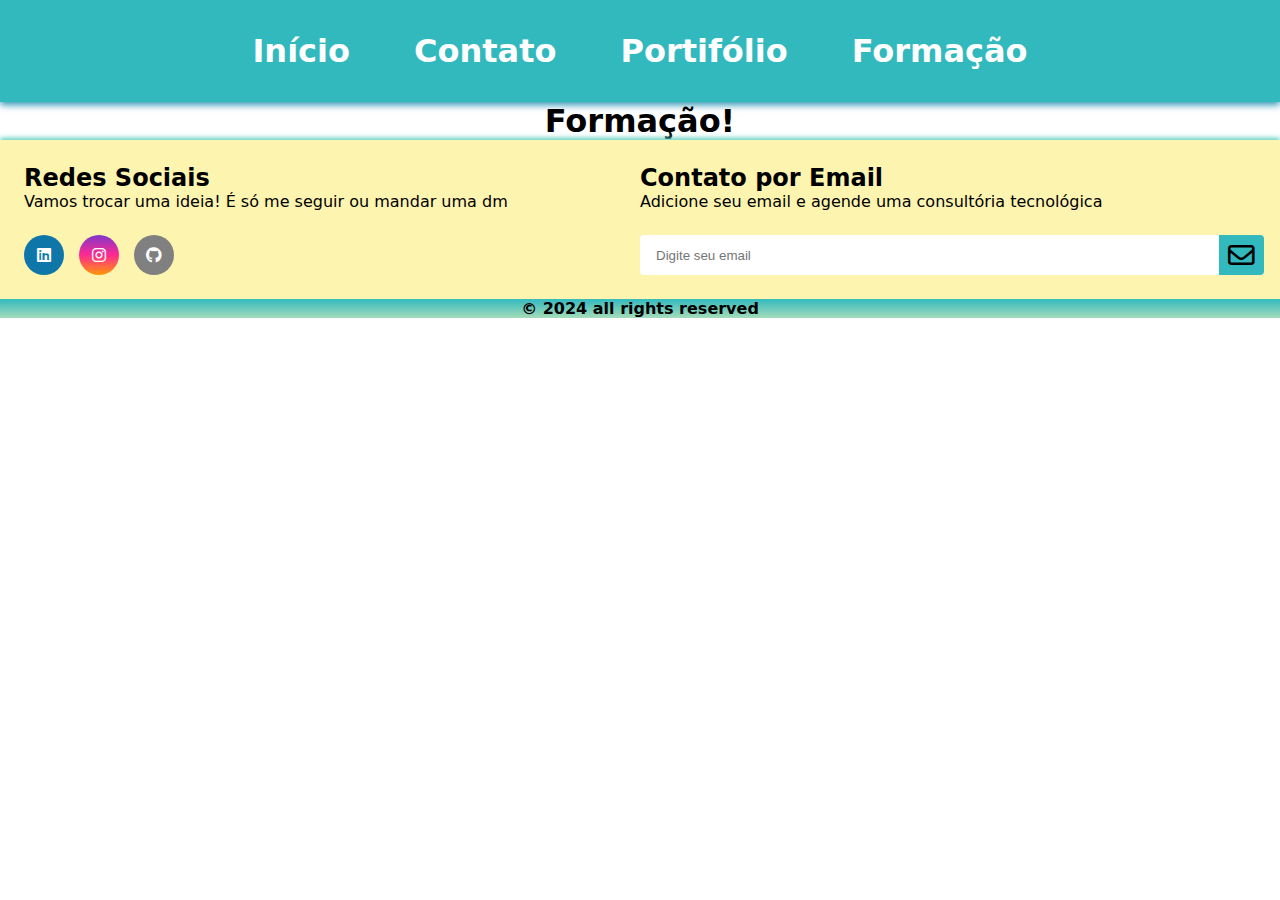
==== pages/formacao/index.html @ ca03d612 "refatora estrutura das páginas do projeto - páginas irão como subpastas dentro de root/pages" ====
<!DOCTYPE html>
<html lang="pt-BR">
<head>
    <meta charset="UTF-8">
    <meta name="viewport" content="width=device-width, initial-scale=1.0">
    <meta http-equiv="X-UA-Compatible" content="IE=edge">
    <title>Home Page</title>
    <link rel="stylesheet" href="styles.css"> <!-- Se tiver um arquivo CSS externo -->
    <link rel="stylesheet" href="../../styles/footer_style.css"><!-- Adiciona o estilo ao footer-->
	<link rel="stylesheet" href="../../styles/navbar_style.css"><!-- Adiciona o estilo ao menu(navbar)-->	
	<link rel="stylesheet" href="../../assets/css/all.min.css"> <!-- Para utilizar fontawesome offiline -->
	<link rel="stylesheet" href="../../assets/css/fontawesome.min.css"> <!-- Para utilizar fontawesome offiline -->
</head>
<body>
    <header>
        <!-- Cabeçalho da página -->
		 <!-- Navegação da página -->
		 <nav class="nav-bar">
			<div class="nav-list">
				<ul>
					<li class="nav-item"><a href="../../index.html" class="nav-link">Início</a></li>
					<li class="nav-item"><a href="#footer_contacts" class="nav-link">Contato</a></li>
					<li class="nav-item"><a href="#" class="nav-link">Portifólio</a></li>
					<li class="nav-item"><a href="index.html" class="nav-link">Formação</a></li>
				</ul>
			</div>
		</nav>
    </header>

	

    <main>
        <!-- Conteúdo principal da página -->
		<h1>Formação!</h1>
    </main>

    <footer>
       <!-- Rodapé da página -->
		<div id="footer_content">
			<div id="footer_contacts">
				<h2>Redes Sociais</h1>
				<p>Vamos trocar uma ideia! É só me seguir ou mandar uma dm</p>
				<div id="footer_social_media">
					<a href="https://www.linkedin.com/in/miqu%C3%A9ias-pereira-coelho-8a0071218/" target="_blank" class="footer_link" id="linkedin">
						<i class="fa-brands fa-linkedin"></i>
					</a>
					
					<a href="https://www.instagram.com/mi.queias/" target="_blank" class="footer_link" id="instagram">
						<i class="fa-brands fa-instagram"></i>
						
					</a>
					
					<a href="https://github.com/miqueiaspcoelho" target="_blank" class="footer_link" id="github">
						<i class="fa-brands fa-github"></i>
					</a>
					
				</div>
			</div>
			<div id="footer_email">
				<h2>Contato por Email</h2>
				<p>Adicione seu email e agende uma consultória tecnológica</p>
				<form>
					<div id="input_group">
					
						<input type="email" id="email_icon" placeholder="Digite seu email" required/>
						<button type="submit" id="email_submit_button">
							<i class="fa-regular fa-envelope fa-2xl"></i>
						</button>
					
					</div>
				</form>
			</div>
		</div>
		
		<div id="footer_copyright">
			&#169
			2024 all rights reserved
		</div>
    </footer>

    <script src="script.js"></script> <!-- Se tiver um arquivo JS externo -->
</body>
</html>
---- pages/formacao/styles.css ----
*paleta de cores do projeto*/
:root {
	--color1:#fdf4b0;
	--color2:#a4dcb9;
	--color3:#5bcebf;
	--color4:#32b9be;
	--color5:#2e97b7;
	--color6:#fff;
	--size: 16rem;
}

html, body{
	margin: 0;
	padding: 0;
	font-family: system-ui;
}

body{
	display: flex;
	flex-direction: column;
}

main{
	flex: 1 0 auto;
	text-align: center;
}
---- styles/footer_style.css ----
/*paleta de cores do projeto*/
:root {
	--color1:#fdf4b0;
	--color2:#a4dcb9;
	--color3:#5bcebf;
	--color4:#32b9be;
	-color5:#2e97b7;
	--color6:#fff;
}
#footer_content{
	position: sticky;
    bottom: 0;
	align-content: center;
	align-items:center;
	justify-content: center;
	background-color: var(--color1);
	padding: 1.5rem;
	display: grid;
	grid-template-columns: repeat(2, 1fr);
	box-shadow: 0px -2px 5px var(--color3);
}


#footer_social_media{
	display: flex;
	gap: 15px;
}

#footer_social_media .footer_link{
	display: flex;
	justify-content: center;
	align-items: center;
	height: 2.5rem;
	width: 2.5rem;
	color: var(--color6);
	border-radius: 50%;
	text-decoration: none;
	margin-top: 1.5rem;
}

#footer_social_media .footer_link:hover{
	opacity: 0.8;
	scale: 1.1;
	transition: 0.5s;
}

#instagram{
	background: linear-gradient(#7f37c9,#ff2992,#ff9807);
}

#linkedin{
	background-color: #0e76a8;
}

#github{
	background-color: #808080;
}

#input_group{
	display: flex;
	align-items: center;
	justify-content: space-between;
	background: var(--color6);
	border-radius: 4px;
	padding-left: 0.5rem;
	width: 100%;
	height: 2.5rem;
	margin-top: 1.5rem;
	
}
#input_group input{
	width: 100%;
	height: 100%;
	margin-top: 0.25rem;
	padding-left: 0.50rem;
	margin-bottom: 0.25rem;
	background: none;
	border: none;
}
#email_submit_button{
	height:100%;
	background: var(--color4);
	padding-top: 0.23rem;
	padding-bottom: 0.23rem;
	padding-left: 0.5rem;
	padding-right: 0.50rem;
	margin-left: 0.23rem;
	border: 1px solid transparent;
	border-top-right-radius: 0.25rem;
	border-bottom-right-radius: 0.25rem;
}

#email_submit_button:hover{
	transition: 0.7s;
	background: var(--color2);
	cursor: pointer;
}

#footer_copyright{
	font-weight: bold;
	justify-content: center;
	align-items:center;
	text-align: center;
	background: linear-gradient(var(--color4), var(--color2));
}

@media screen and (max-width: 768px){
	#footer_content{
		grid-template-columns: repeat(1, 1.5fr);
		
		
	}
}
---- styles/navbar_style.css ----
/*paleta de cores do projeto*/
:root {
	--color1:#fdf4b0;
	--color2:#a4dcb9;
	--color3:#5bcebf;
	--color4:#32b9be;
	--color5:#2e97b7;
	--color6:#fff;
}

*{
	margin:0;
	padding:0;
}
html{
	scroll-behavior: smooth;
}


header{
	background: var(--color4);
	box-shadow: 0px 3px 7px var(--color5);
	
}

.nav-bar{
	display: flex;
	justify-content: center;
	padding: 2rem;
}

.nav-list{
	display: flex;
	align-items:center;
}

.nav-list ul{
	display: flex;
	align-items: center;
	list-style: none;
	
	
}
.nav-item{
	margin-right: 2rem;
	margin-left: 2rem;

}
.nav-link {
	font-weight: bold;
	font-size: 2rem;
	text-decoration: none;
	color: var(--color6);
}
.nav-link:hover{
	opacity: 0.8;
}
@media screen and (max-width: 768px){
	.nav-link {
		font-weight: bold;
		font-size: 0.75rem;
		text-decoration: none;
		color: var(--color6);
	}
	.nav-item{
		margin-right: 0.75rem;
	}
}
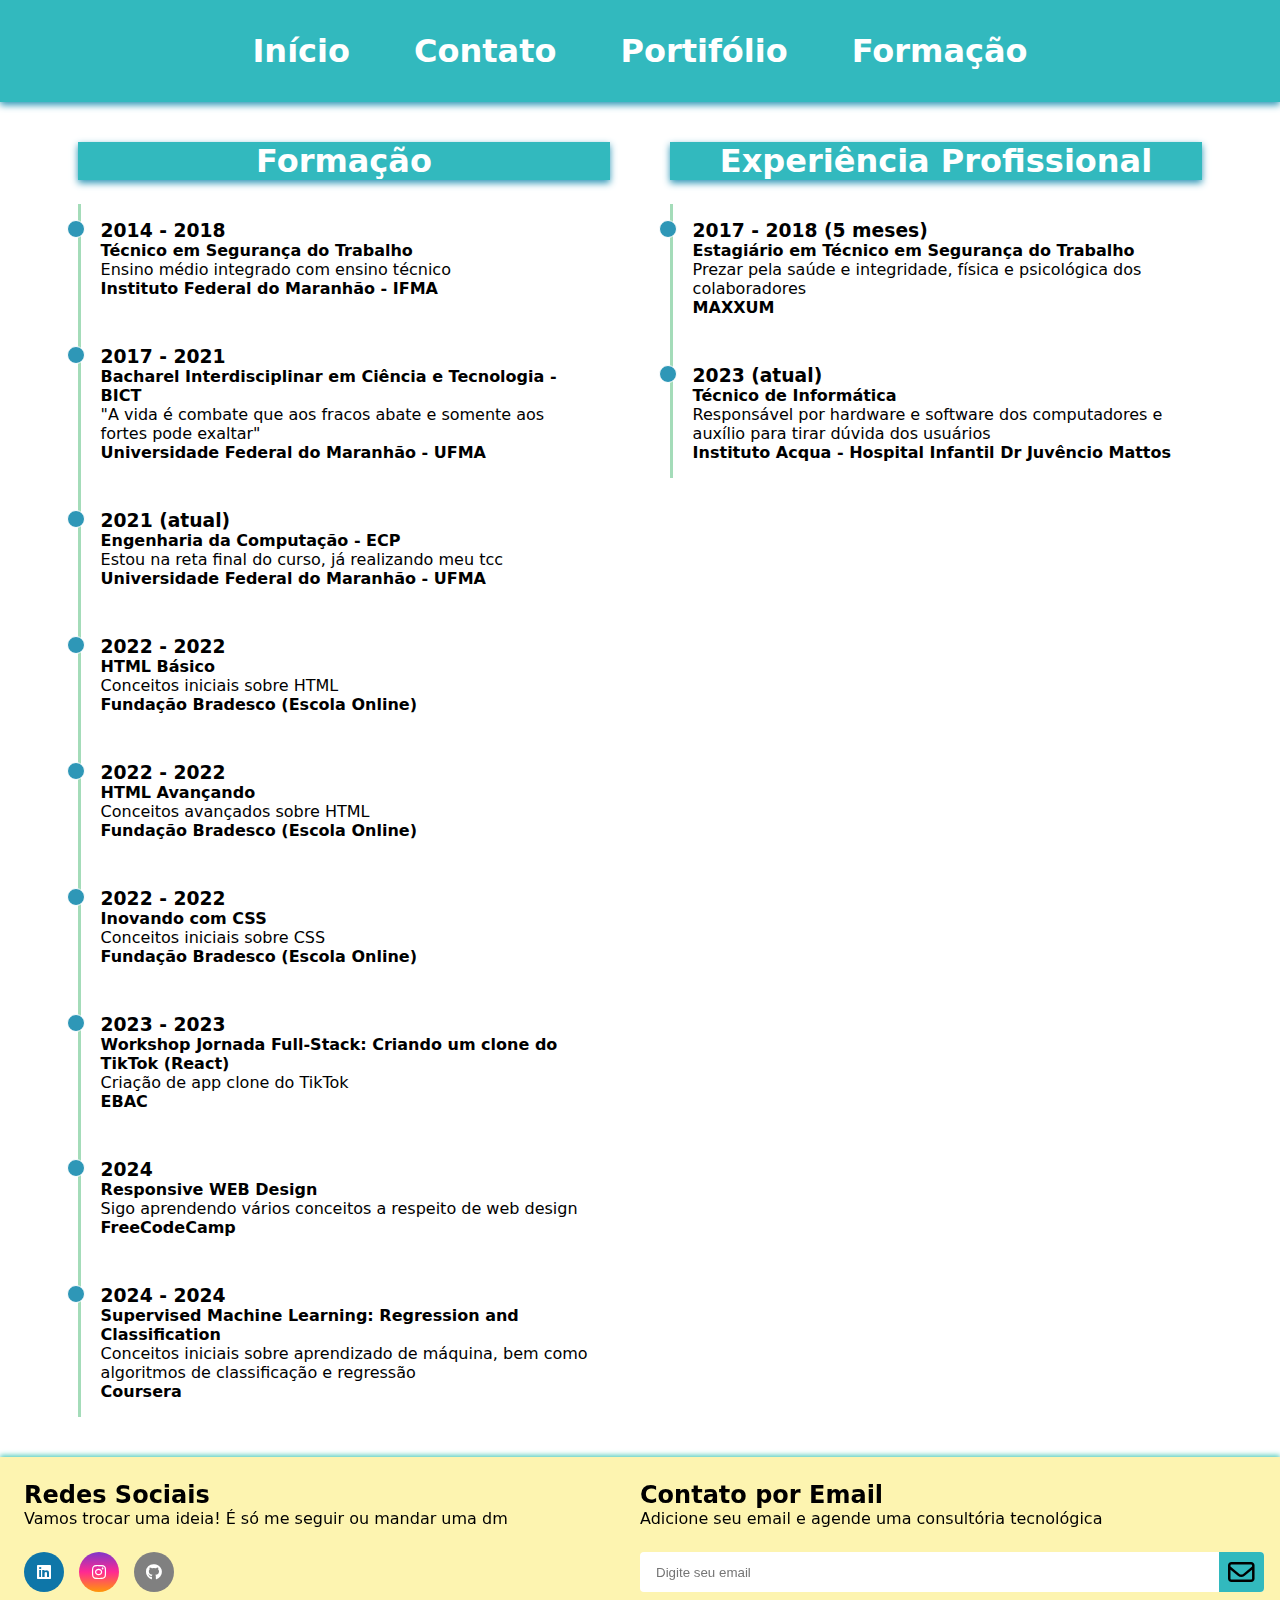
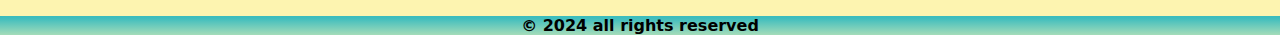
==== commit d3e8541e: "cria página formação/experiência profissional" ====
--- a/pages/formacao/index.html
+++ b/pages/formacao/index.html
@@ -31,7 +31,105 @@
 
     <main>
         <!-- Conteúdo principal da página -->
-		<h1>Formação!</h1>
+		<article id="container_infos_time_line">
+			<section id="formation">
+				<header>
+					<h2 class="title">Formação</h2>
+				</header>
+				<div class="content_box_information">
+					<div class="box-information">
+						<h3>2014 - 2018</h3>
+						<h4>Técnico em Segurança do Trabalho</h4>
+						<p>Ensino médio integrado com ensino técnico</p>
+						<p class="bold">Instituto Federal do Maranhão - IFMA</p>
+					</div>
+	
+					<div class="box-information">
+						<h3>2017 - 2021</h3>
+						<h4>Bacharel Interdisciplinar em Ciência e Tecnologia - BICT</h4>
+						<p>"A vida é combate que aos fracos abate e somente aos fortes pode exaltar"</p>
+						<p class="bold">Universidade Federal do Maranhão - UFMA</p>
+					</div>
+
+					
+					<div class="box-information">
+						<h3>2021 (atual)</h3>
+						<h4>Engenharia da Computação - ECP</h4>
+						<p>Estou na reta final do curso, já realizando meu tcc</p>
+						<p class="bold">Universidade Federal do Maranhão - UFMA</p>
+					</div>
+
+					<div class="box-information">
+						<h3>2022 - 2022</h3>
+						<h4>HTML Básico</h4>
+						<p>Conceitos iniciais sobre HTML</p>
+						<p class="bold">Fundação Bradesco (Escola Online)</p>
+					</div>
+
+					<div class="box-information">
+						<h3>2022 - 2022</h3>
+						<h4>HTML Avançando</h4>
+						<p>Conceitos avançados sobre HTML</p>
+						<p class="bold">Fundação Bradesco (Escola Online)</p>
+					</div>
+
+					<div class="box-information">
+						<h3>2022 - 2022</h3>
+						<h4>Inovando com CSS</h4>
+						<p>Conceitos iniciais sobre CSS</p>
+						<p class="bold">Fundação Bradesco (Escola Online)</p>
+					</div>
+
+					<div class="box-information">
+						<h3>2023 - 2023</h3>
+						<h4>Workshop Jornada Full-Stack: Criando um clone do TikTok (React)</h4>
+						<p>Criação de app clone do TikTok</p>
+						<p class="bold">EBAC</p>
+					</div>
+
+					<div class="box-information">
+						<h3>2024</h3>
+						<h4>Responsive WEB Design</h4>
+						<p>Sigo aprendendo vários conceitos a respeito de web design</p>
+						<p class="bold">FreeCodeCamp</p>
+					</div>
+
+					<div class="box-information">
+						<h3>2024 - 2024</h3>
+						<h4>Supervised Machine Learning: Regression and Classification</h4>
+						<p>Conceitos iniciais sobre aprendizado de máquina, bem como algoritmos de classificação e regressão</p>
+						<p class="bold">Coursera</p>
+					</div>
+
+				</div>
+				
+			</section>
+			<section id="job_experience">
+				<header>
+					<h2 class="title">Experiência Profissional</h2>
+				</header>
+				
+				<div class="content_box_information">
+					<div class="box-information">
+						<h3>2017 - 2018 (5 meses)</h3>
+						<h4>Estagiário em Técnico em Segurança do Trabalho</h4>
+						<p>Prezar pela saúde e integridade, física e psicológica dos colaboradores</p>
+						<p class="bold">MAXXUM</p>
+					</div>
+
+					<div class="box-information">
+						<h3>2023 (atual)</h3>
+						<h4>Técnico de Informática</h4>
+						<p>Responsável por hardware e software dos computadores e auxílio para tirar dúvida dos usuários</p>
+						<p class="bold">Instituto Acqua - Hospital Infantil Dr Juvêncio Mattos</p>
+					</div>
+	
+					
+				</div>
+
+			</section>
+
+		</article>
     </main>
 
     <footer>
@@ -78,6 +176,6 @@
 		</div>
     </footer>
 
-    <script src="script.js"></script> <!-- Se tiver um arquivo JS externo -->
+   
 </body>
 </html>
--- a/pages/formacao/styles.css
+++ b/pages/formacao/styles.css
@@ -1,4 +1,4 @@
-*paleta de cores do projeto*/
+/*paleta de cores do projeto*/
 :root {
 	--color1:#fdf4b0;
 	--color2:#a4dcb9;
@@ -13,6 +13,7 @@
 	margin: 0;
 	padding: 0;
 	font-family: system-ui;
+	height: 100%;
 }
 
 body{
@@ -24,3 +25,69 @@
 	flex: 1 0 auto;
 	text-align: center;
 }
+
+#container_infos_time_line{
+	display: grid;
+	grid-template-columns: repeat(2, 1fr);
+	text-align: center;
+	align-items: baseline;
+	justify-items: center;
+	padding: 0.5rem 3rem;
+	
+}
+
+#formation{
+	width: 90%;
+	margin: 1rem;
+}
+
+#job_experience{
+	width: 90%;
+	margin: 2rem;
+}
+.title{
+	font-size: 2rem;
+	margin-bottom: 1.5rem;
+	color: var(--color6);
+}
+
+.content_box_information{
+	padding-top: 0;
+	padding-bottom: 0;
+	padding-left: 0.25rem;
+	text-align: start;
+	border-left: 3px solid var(--color2);
+}
+
+.box-information{
+	margin-bottom: 1rem;
+	position: relative;
+	padding: 1rem;
+}
+.box-information:hover{
+	background: var(--color2);
+	opacity: 0.6;
+	box-shadow: 1px 2px 5px var(--color3);
+	scale: 0.95;
+	transform: translate(1rem, -0.3rem);
+}
+.bold{
+	font-weight: bold;
+}
+#container_infos_time_line .content_box_information .box-information::before{
+	content: '';
+	position: absolute;
+	width: 1rem;
+	height: 1rem;
+	border-radius: 50%;
+	right: 100%;
+	top: 10;
+	background-color: var(--color5);
+	border: 1px solid var(--color6);
+}
+
+@media screen and (max-width: 768px) {
+	#container_infos_time_line{
+		grid-template-columns: repeat(1, 1fr);
+	}
+}
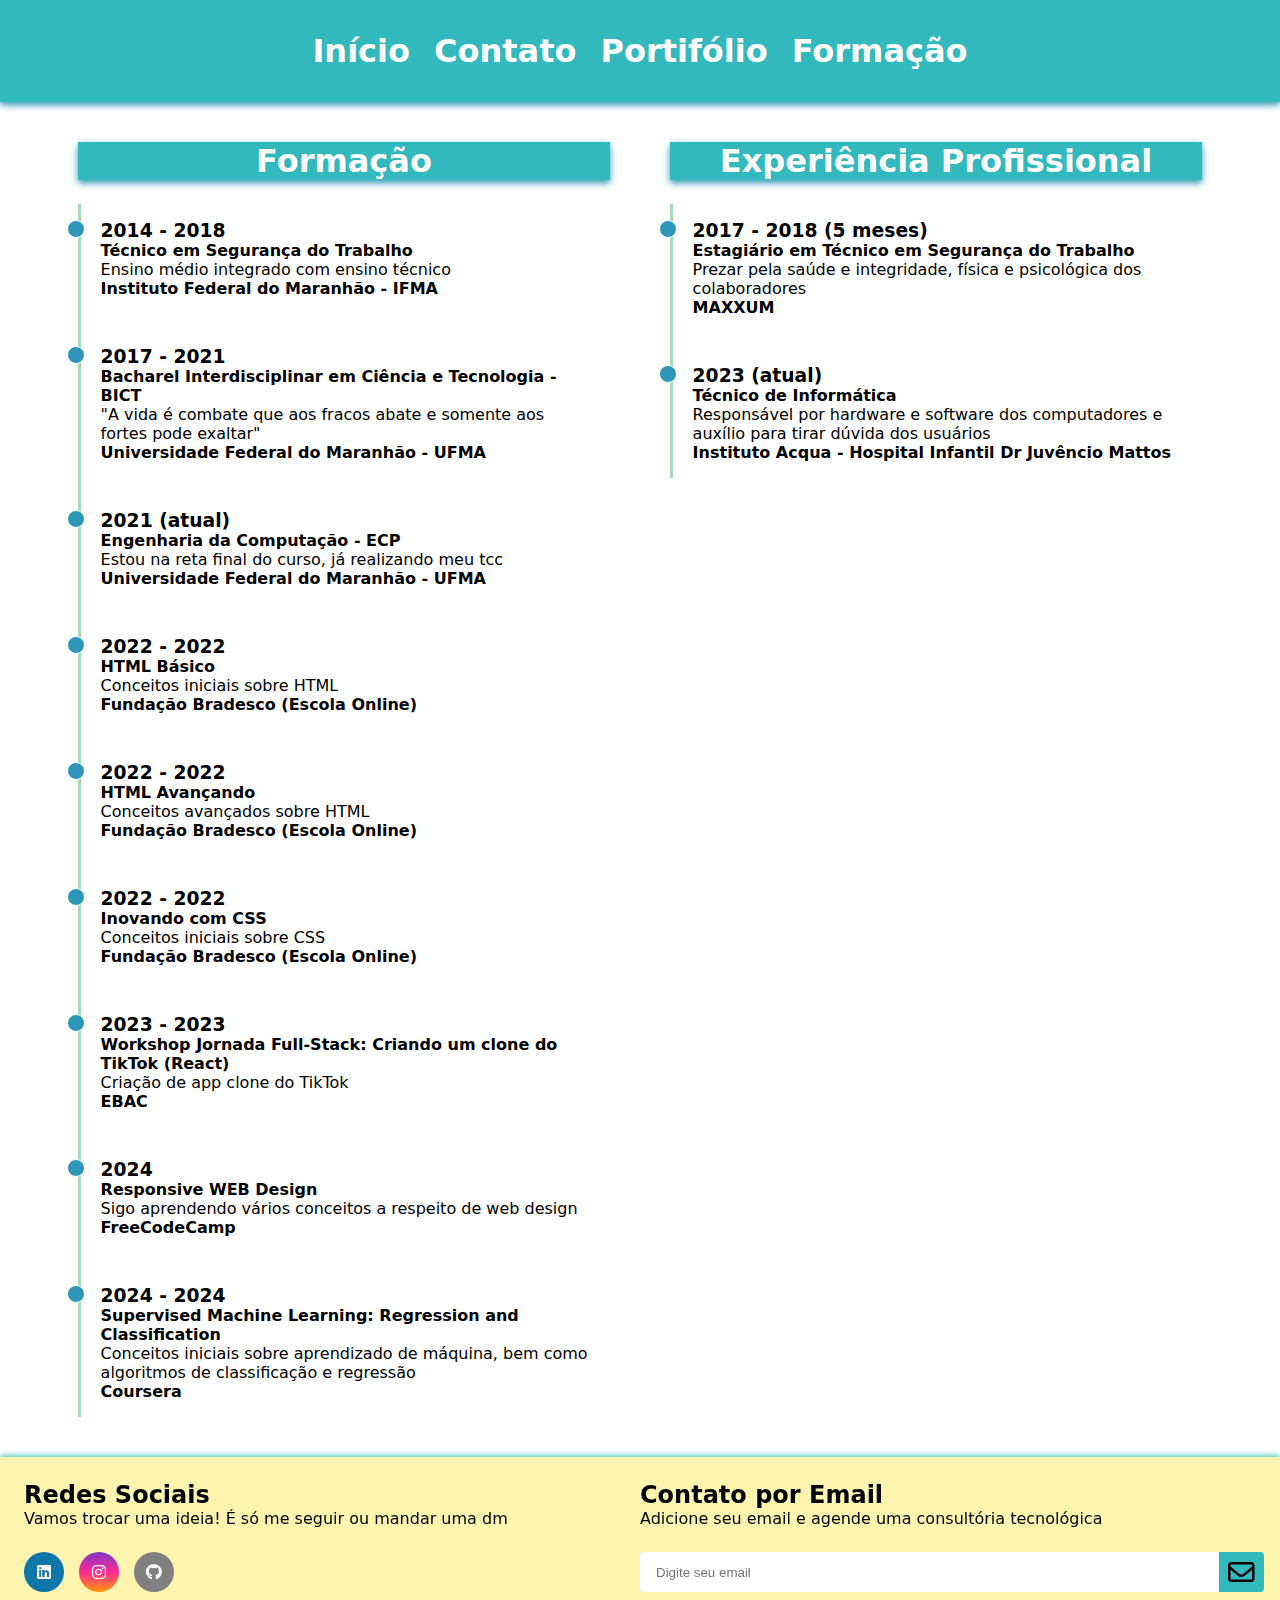
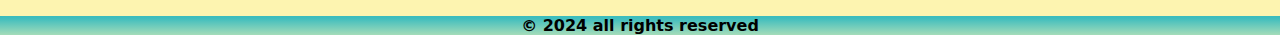
==== commit 07341e38: "cria página portifólio contendo 4 projetos em cards" ====
--- a/pages/formacao/index.html
+++ b/pages/formacao/index.html
@@ -20,7 +20,7 @@
 				<ul>
 					<li class="nav-item"><a href="../../index.html" class="nav-link">Início</a></li>
 					<li class="nav-item"><a href="#footer_contacts" class="nav-link">Contato</a></li>
-					<li class="nav-item"><a href="#" class="nav-link">Portifólio</a></li>
+					<li class="nav-item"><a href="../portfolio/index.html" class="nav-link">Portifólio</a></li>
 					<li class="nav-item"><a href="index.html" class="nav-link">Formação</a></li>
 				</ul>
 			</div>
--- a/styles/navbar_style.css
+++ b/styles/navbar_style.css
@@ -38,13 +38,13 @@
 	display: flex;
 	align-items: center;
 	list-style: none;
-	
+	justify-content: space-around;
 	
 }
 .nav-item{
-	margin-right: 2rem;
-	margin-left: 2rem;
-
+	padding: 0 0.75rem;
+	justify-content: center;
+	align-items: center;
 }
 .nav-link {
 	font-weight: bold;
@@ -62,8 +62,6 @@
 		text-decoration: none;
 		color: var(--color6);
 	}
-	.nav-item{
-		margin-right: 0.75rem;
-	}
+	
 }
 	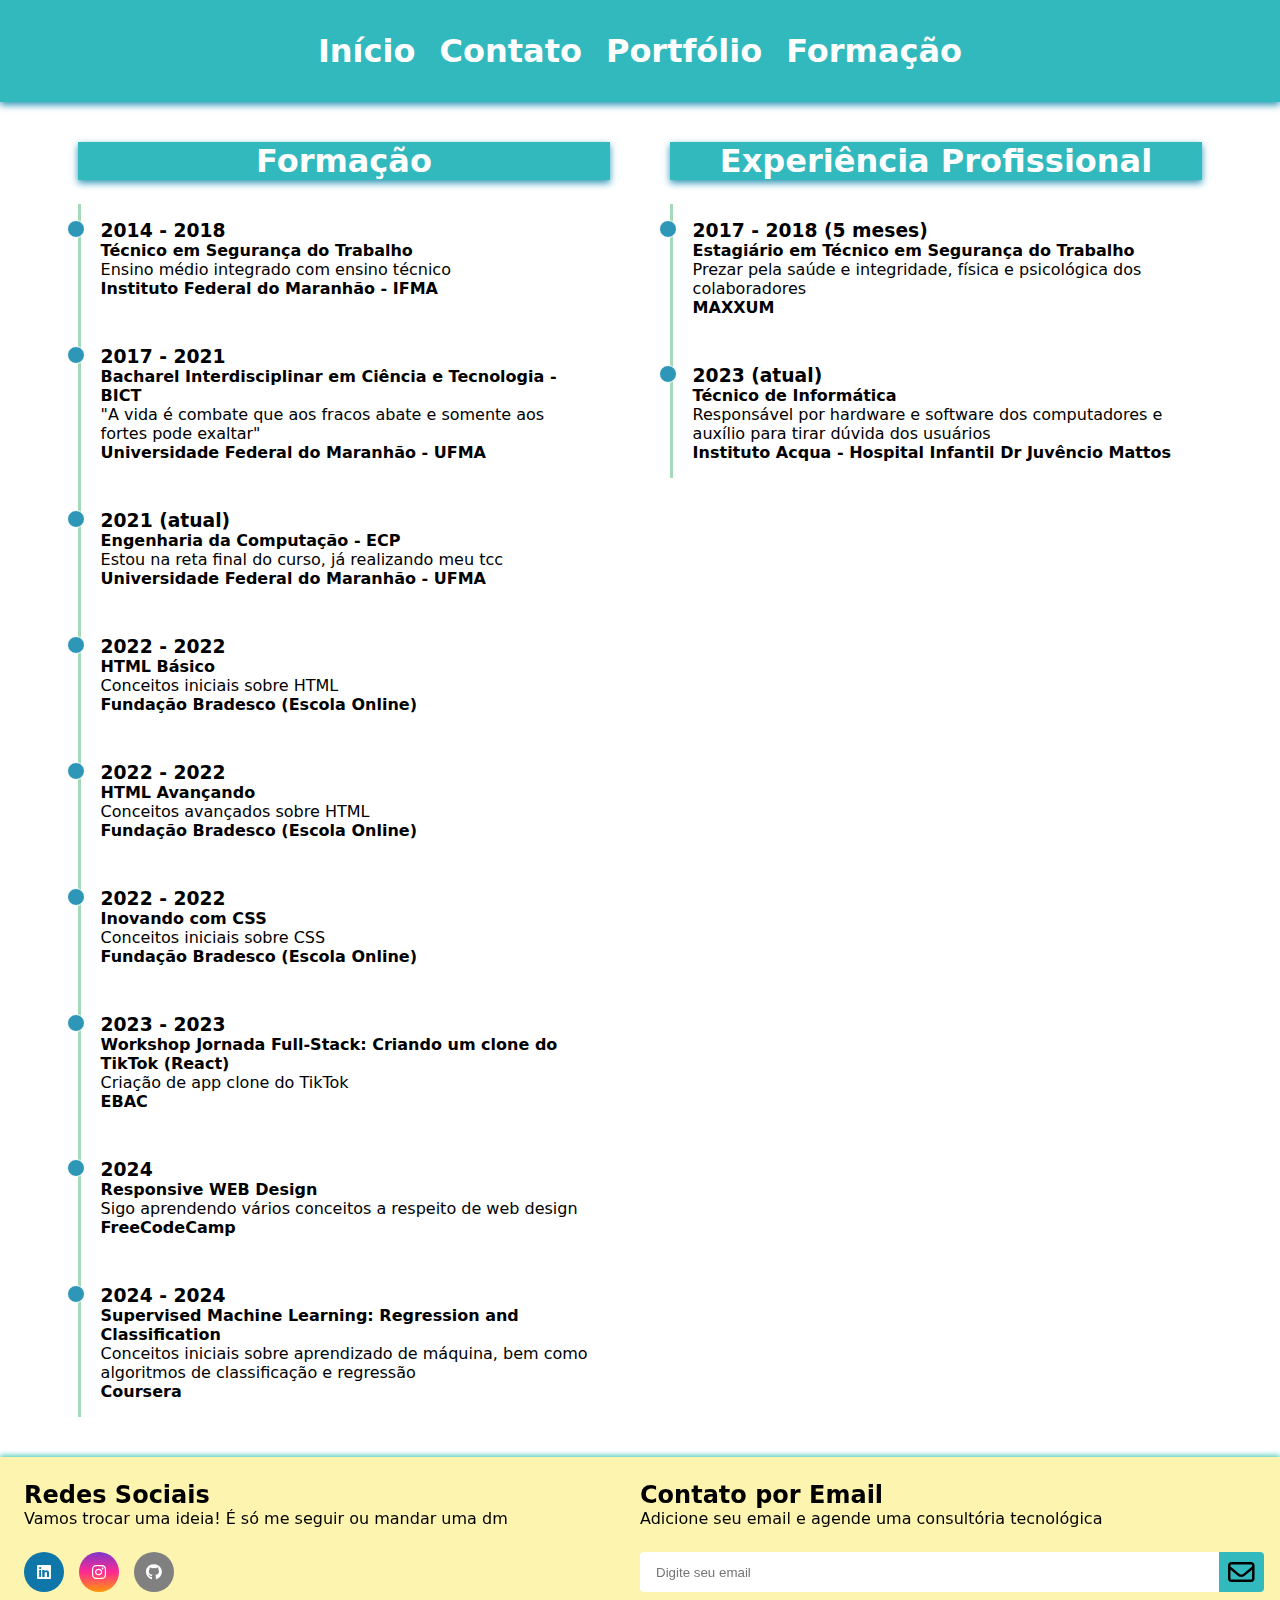
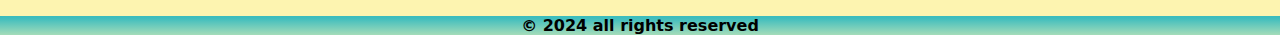
==== commit e2c32950: "finaliza todas as páginas de tecnologia - corrige funcionalidades" ====
--- a/pages/formacao/index.html
+++ b/pages/formacao/index.html
@@ -20,7 +20,7 @@
 				<ul>
 					<li class="nav-item"><a href="../../index.html" class="nav-link">Início</a></li>
 					<li class="nav-item"><a href="#footer_contacts" class="nav-link">Contato</a></li>
-					<li class="nav-item"><a href="../portfolio/index.html" class="nav-link">Portifólio</a></li>
+					<li class="nav-item"><a href="../portfolio/index.html" class="nav-link">Portfólio</a></li>
 					<li class="nav-item"><a href="index.html" class="nav-link">Formação</a></li>
 				</ul>
 			</div>
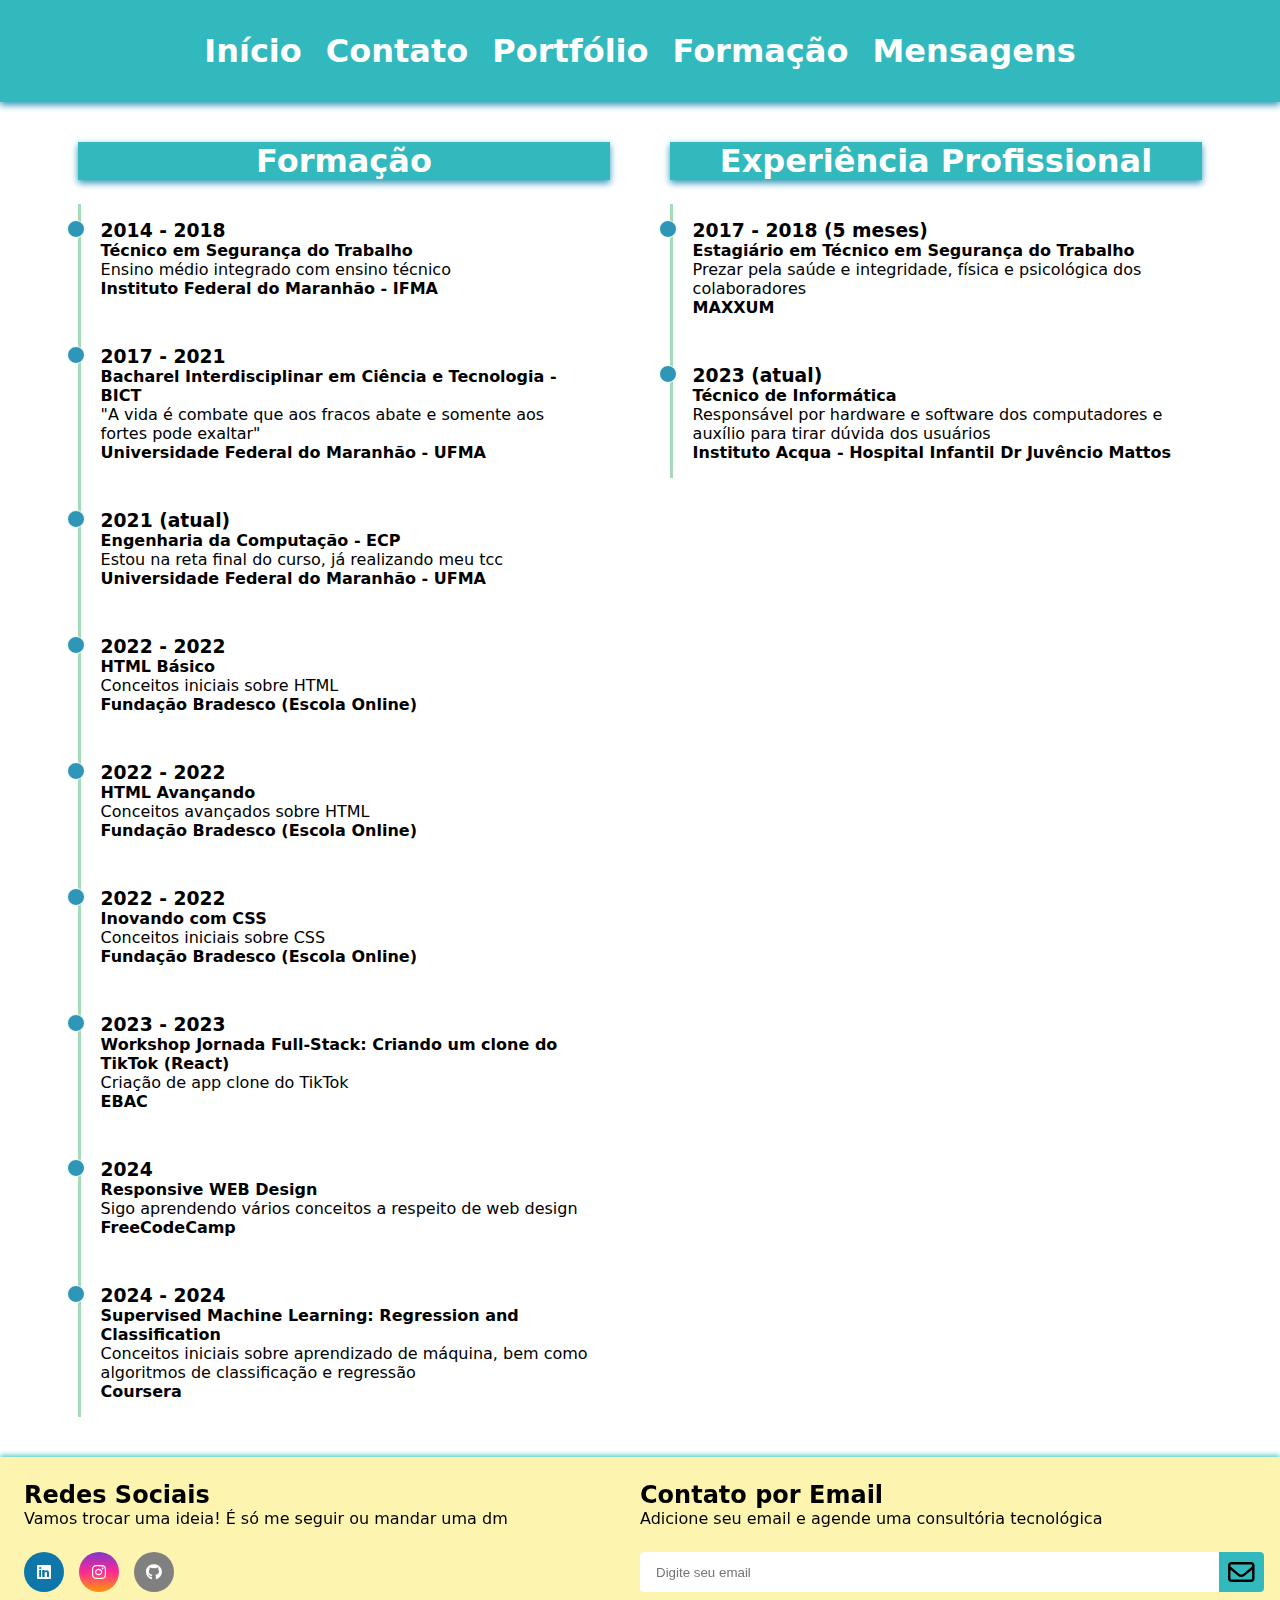
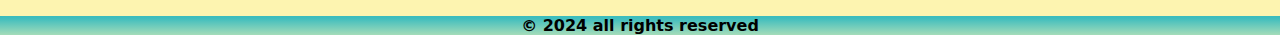
==== commit 236d9770: "adiciona página mensagens à barra de navegação" ====
--- a/pages/formacao/index.html
+++ b/pages/formacao/index.html
@@ -22,6 +22,7 @@
 					<li class="nav-item"><a href="#footer_contacts" class="nav-link">Contato</a></li>
 					<li class="nav-item"><a href="../portfolio/index.html" class="nav-link">Portfólio</a></li>
 					<li class="nav-item"><a href="index.html" class="nav-link">Formação</a></li>
+					<li class="nav-item"><a href="../mensagens/index.html" class="nav-link">Mensagens</a></li>
 				</ul>
 			</div>
 		</nav>
